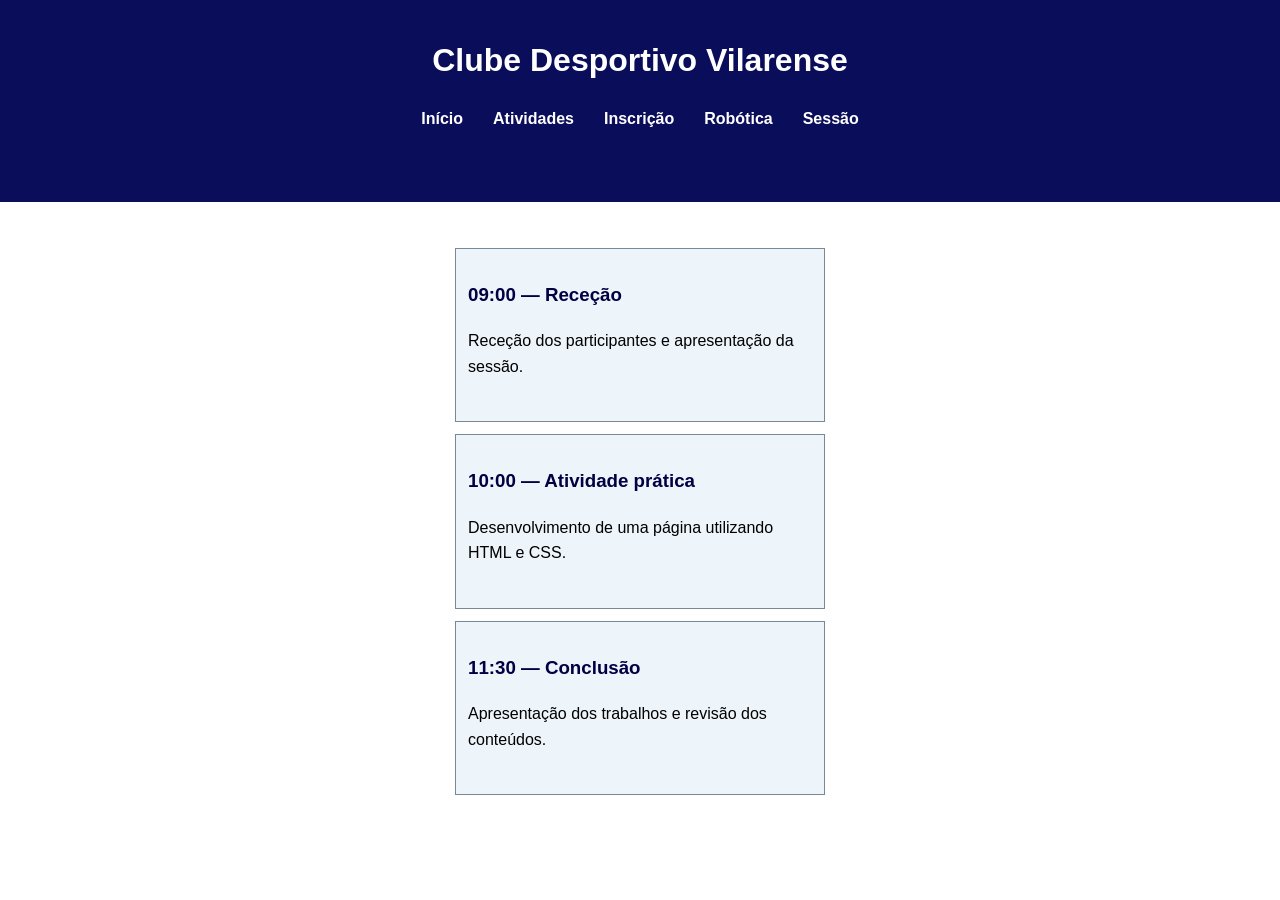
==== paginas/agenda.html @ ca452d96 "Add session and agenda pages; update navigation links and enhance styling for improved layout" ====
<!DOCTYPE html>
<html lang="pt-PT">

<head>
    <meta charset="UTF-8">
    <meta name="viewport" content="width=device-width, initial-scale=1.0">
    <title>Atividades | CD Vilarense</title>
    <link rel="stylesheet" href="../estilos.css">
</head>

<body>

    <header>
        <h1>Clube Desportivo Vilarense</h1>

        <nav>
            <a href="../index.html">Início</a>
            <a href="atividades.html">Atividades</a>
            <a href="inscricao.html">Inscrição</a>
            <a href="Robotica.html">Robótica</a>
            <a href="sessao.html">Sessão</a>
        </nav>
    </header>
    <main>

<section class="agenda">

    <div class="momento">
        <h3>09:00 — Receção</h3>
        <p>Receção dos participantes e apresentação da sessão.</p>
    </div>

    <div class="momento">
        <h3>10:00 — Atividade prática</h3>
        <p>Desenvolvimento de uma página utilizando HTML e CSS.</p>
    </div>

    <div class="momento">
        <h3>11:30 — Conclusão</h3>
        <p>Apresentação dos trabalhos e revisão dos conteúdos.</p>
    </div>

</section>
---- estilos.css ----
body {
    text-align: center;
    background-color: #ffffff;
    color: #000000;
    font-family: Arial, sans-serif;
    margin: 80px;
    line-height: 1.6;
}

h1 {
    color: #0a0041;
    text-align: center;
}

h2, h3 {
    color: #000042;
}

a {
    color: #000042;
    text-decoration: none;
}

a:hover {
    color: #e67e22;
    text-decoration: underline;
}

nav {
    text-align: center;
    margin-bottom: 45px;
}

p, ul, ol {
    margin-bottom: 30px;
}

p, ul, ol {
    margin-bottom: 30px;
}

ul, ol {
    list-style-position: inside;
    padding-left: 0;
    text-align: center;
}


table {
    margin-left: auto;
    margin-right: auto;
    max-width: 600px;
    width: min(100%, 600px);
}

.cartao {
    display: flex;
    flex-direction: column;
    align-items: center;
    gap: 20px;
    flex-wrap: wrap;
    justify-content: center;
    text-align: center;
    max-width: 1500px;
    background-color: #f0f4f8;
    padding: 20px;
    border: 2px solid #000042;
    margin-bottom: 5px;
    border-radius: 10px;
    margin-left: auto;
    margin-right: auto;
}

.cartao h2 {
    text-align: center;
    margin-top: 0;
}

.destaque {
    text-align: center;
    background-color: #e0e8f5;
}

.botao {
    display: inline-block;
    background-color: #5d5db1;
    color: #ffffff;
    padding: 10px 20px;
    border-radius: 8px;
    text-decoration: none;
}

.botao:hover {
    background-color: #030172;
    color: #ffffff;
}

* { box-sizing: border-box; }
 
  .sessao-info, .sessao-material {
     padding: 16px;
     border: 1px 
     solid #789; 
     background: #edf4fa; 
    }
    
body {
    background-color: #ffffff;
    color: #000000;
    font-family: Arial, sans-serif;
    margin: 0;
    line-height: 1.6;
    }

.sessao {
    display: flex;
    flex-direction: row;
    flex-wrap: nowrap;
    gap: 24px;
}

.sessao-info {
    flex: 2 1 200px;
    min-width: 0;
    overflow-wrap: anywhere;
}

.sessao-material {
    flex: 1 1 200px;
    min-width: 0;
    overflow-wrap: anywhere;
}

.agenda {
    display: flex;
    flex-direction: column;
    justify-content: space-between;
    align-items: center;
    min-height: 360px;
    padding: 16px;
    gap: 12px;
    text-align: center;
}

.momento {
    width: min(100%, 370px);
    padding: 12px;
    border: 1px solid #789;
    background: #edf4fa;
    text-align: left;
}

@media (max-width: 700px) {
    .sessao {
        flex-direction: column;
        align-items: stretch;
    }

    .sessao-info,
    .sessao-material {
        flex-basis: auto;
    }
}

/* Cabeçalho principal */
header {
    background-color: #0a0e5a;
    color: white;
    text-align: center;
    padding: 25px;
    margin: 0;
}

header h1 {
    color: white;
    margin: 10px 0 20px;
}

nav {
    display: flex;
    justify-content: center;
    gap: 30px;
    flex-wrap: wrap;
}

nav a {
    color: white;
    text-decoration: none;
    font-weight: bold;
}

nav a:hover {
    color: #e67e22;
}

/* Conteúdo das páginas */
main {
    margin: 30px;
}

/* Tabelas */
table {
    width: min(100%, 600px);
    border-collapse: collapse;
    margin: 25px auto;
    background-color: white;
}

th {
    background-color: #080c42;
    color: white;
    padding: 14px;
    text-align: center;
}

td {
    padding: 12px;
    text-align: center;
    border-bottom: 1px solid #dddddd;
}

tr:nth-child(even) {
    background-color: #f0f4f8;
}

tr:hover {
    background-color: #e0e8f5;
}

/* Formulários */
form {
    max-width: 600px;
    margin: 30px auto;
    padding: 25px;
    background-color: #f0f4f8;
    border: 1px solid #d0d8e2;
    border-radius: 10px;
}

label {
    display: block;
    margin-bottom: 6px;
    font-weight: bold;
    color: #080c42;
}

input:not([type="checkbox"]):not([type="radio"]),
select,
textarea {
    width: 100%;
    padding: 12px;
    margin-bottom: 18px;
    border: 1px solid #aab5c5;
    border-radius: 6px;
    font-family: Arial, sans-serif;
    font-size: 15px;
}

textarea {
    resize: vertical;
    min-height: 100px;
}

input:focus,
select:focus,
textarea:focus {
    outline: 2px solid #080c42;
    border-color: #080c42;
}

button,
input[type="submit"] {
    background-color: #080c42;
    color: white;
    padding: 12px 22px;
    border: none;
    border-radius: 6px;
    font-weight: bold;
    cursor: pointer;
}

button:hover,
input[type="submit"]:hover {
    background-color: #e67e22;
}
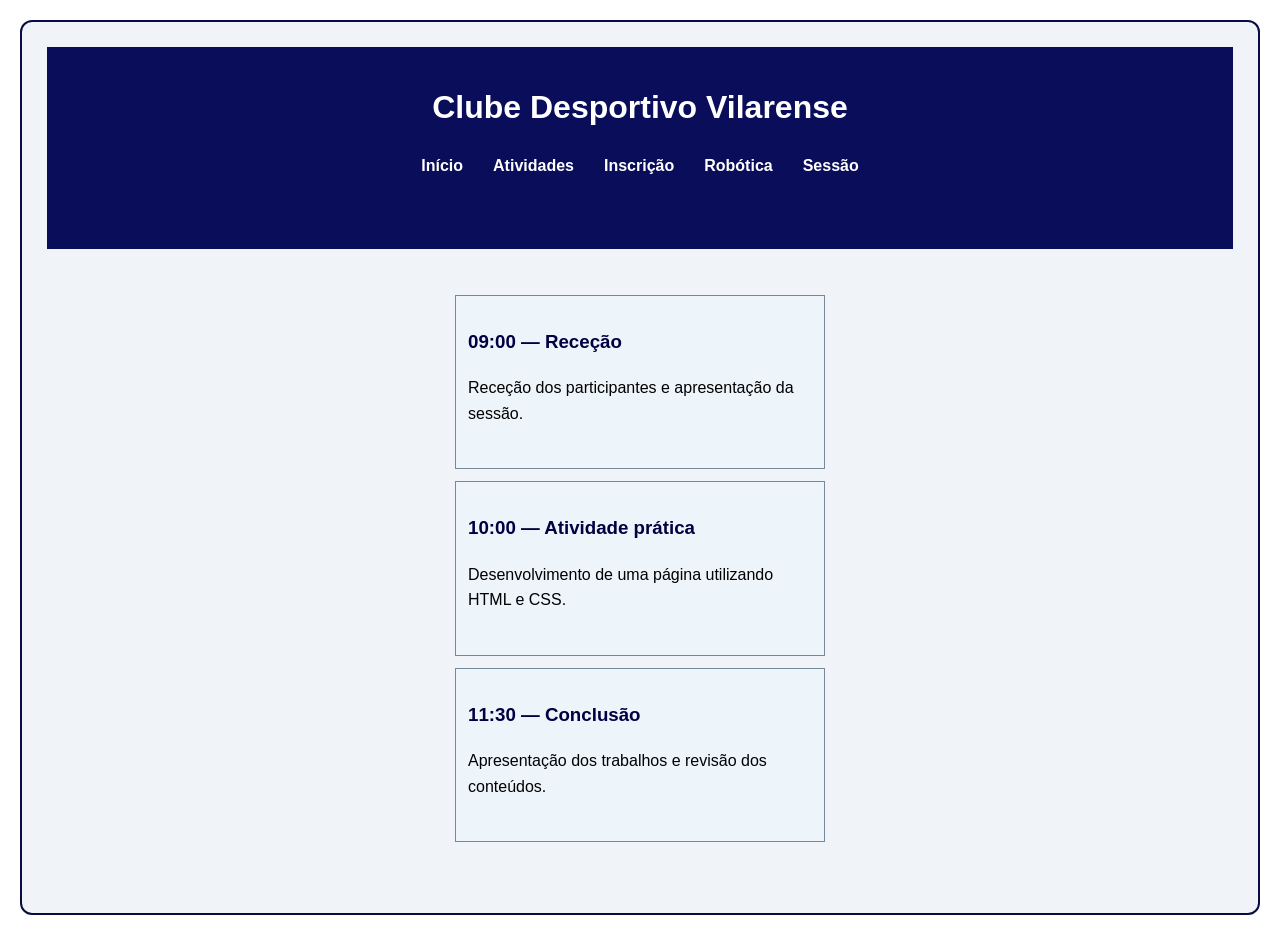
==== commit a9da775e: "Add general panel styling and wrap page content in a panel for improved layout consistency" ====
--- a/paginas/agenda.html
+++ b/paginas/agenda.html
@@ -9,6 +9,7 @@
 </head>
 
 <body>
+    <div class="painel-geral">
 
     <header>
         <h1>Clube Desportivo Vilarense</h1>
@@ -40,4 +41,7 @@
         <p>Apresentação dos trabalhos e revisão dos conteúdos.</p>
     </div>
 
-</section>+</section>
+    </div>
+</body>
+</html>
--- a/estilos.css
+++ b/estilos.css
@@ -282,4 +282,14 @@
 button:hover,
 input[type="submit"]:hover {
     background-color: #e67e22;
+}
+
+/* Painel geral de todas as páginas */
+.painel-geral {
+    background-color: #f0f4f8;
+    border: 2px solid #080c42;
+    border-radius: 12px;
+    margin: 20px;
+    padding: 25px;
+    min-height: calc(100vh - 40px);
 }
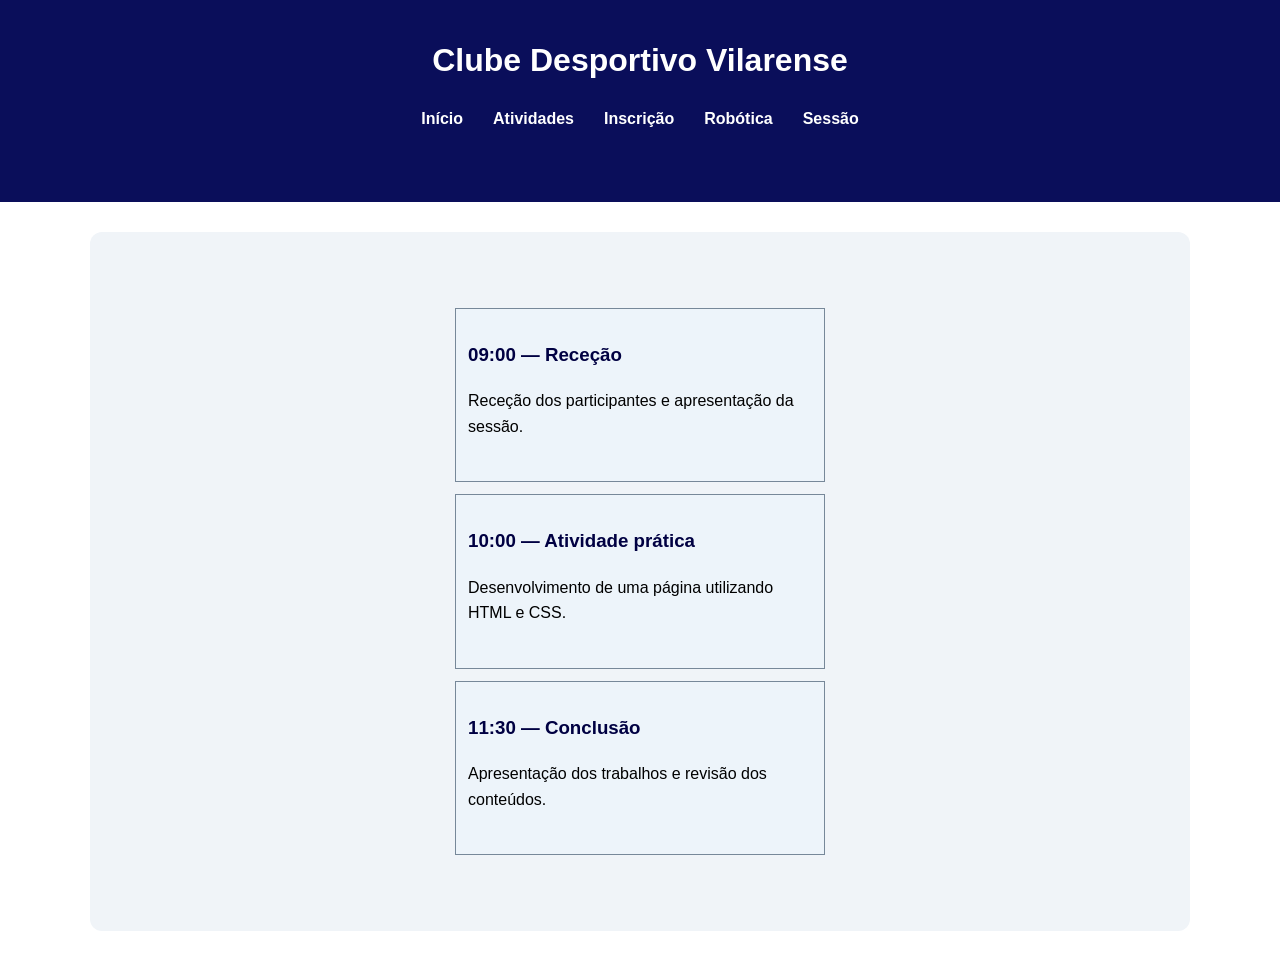
==== commit 449c7282: "Refactor layout by adding a general panel to multiple pages for improved consistency and organizatio" ====
--- a/paginas/agenda.html
+++ b/paginas/agenda.html
@@ -9,8 +9,6 @@
 </head>
 
 <body>
-    <div class="painel-geral">
-
     <header>
         <h1>Clube Desportivo Vilarense</h1>
 
@@ -22,6 +20,8 @@
             <a href="sessao.html">Sessão</a>
         </nav>
     </header>
+
+    <div class="painel-geral">
     <main>
 
 <section class="agenda">
--- a/estilos.css
+++ b/estilos.css
@@ -284,12 +284,11 @@
     background-color: #e67e22;
 }
 
-/* Painel geral de todas as páginas */
 .painel-geral {
     background-color: #f0f4f8;
-    border: 2px solid #080c42;
+    max-width: 1100px;
+    margin: 30px auto;
+    padding: 30px;
     border-radius: 12px;
-    margin: 20px;
-    padding: 25px;
-    min-height: calc(100vh - 40px);
+    min-height: 500px;
 }
